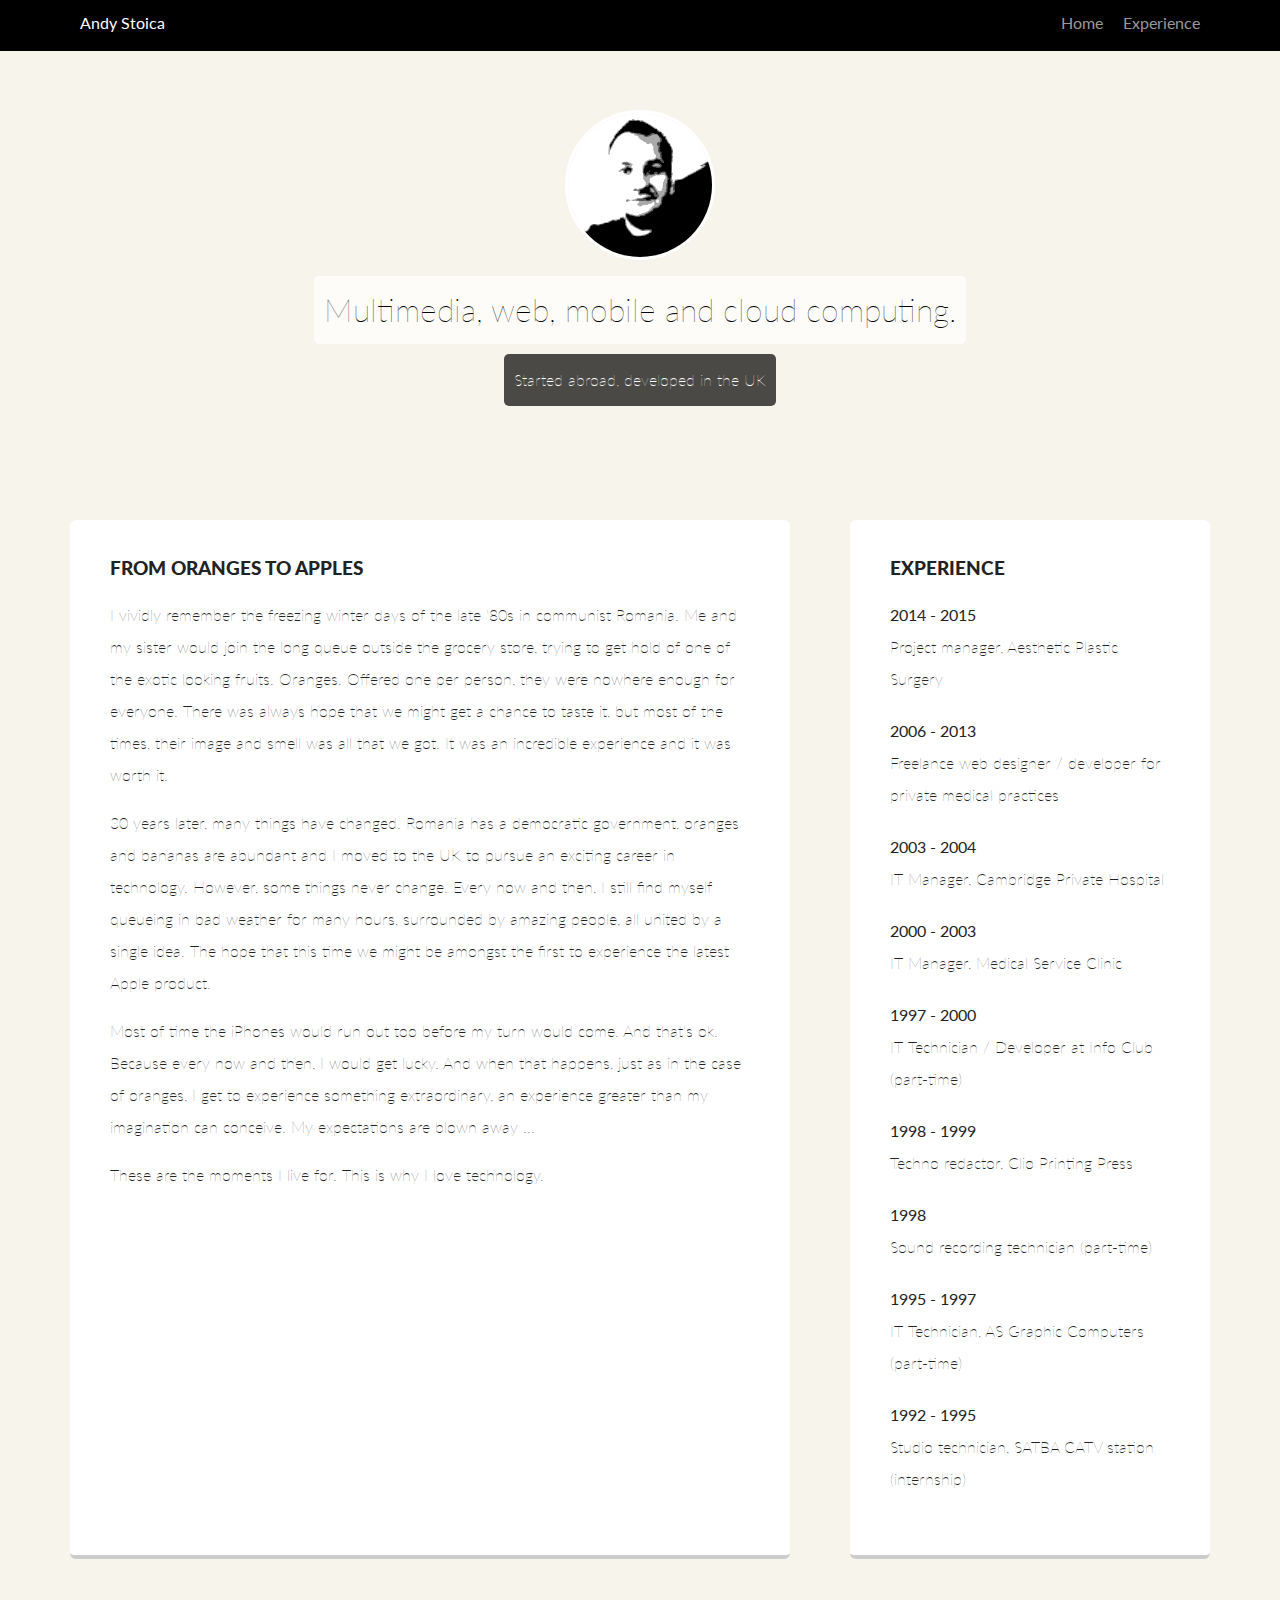
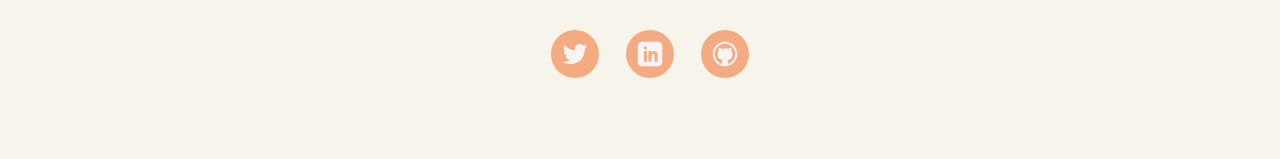
==== experience.html @ 32c2680a "Ignore unwanted files" ====
<!doctype html>
<html lang="en">

  <head>
    <meta charset="utf-8">
    <title>Andy Stoica's Experience</title>
    <meta name="viewport" content="width=device-width, initial-scale=1.0">
    <link rel="stylesheet" href="styles.css">
    <link href='https://fonts.googleapis.com/css?family=Lato:400,300,700,300italic,900' rel='stylesheet' type='text/css'>
  </head>

  <body>

    <nav class="main-nav">
        <ul class="nav">
          <li class="name">Andy Stoica</li>
          <li><a href="index.html">Home</a></li>
          <li><a href="experience.html">Experience</a></li>
        </ul>
    </nav>

    <header class="experience">
      <img src="images/profile.png" alt="Photo of Andy Stoica" class="profile-image">
      <h1 class="tag name">Multimedia, web, mobile and cloud computing.</h1>
      <p class="tag location">Started abroad, developed in the UK</p>
    </header>

    <main class="flex">
      <div class="card">
        <h2>From Oranges to Apples</h2>
        <p>I vividly remember the freezing winter days of the late '80s in communist Romania. Me and my sister would join the long queue outside the grocery store, trying to get hold of one of the exotic looking fruits. Oranges. Offered one per person, they were nowhere enough for everyone. There was always hope that we might get a chance to taste it, but most of the times, their image and smell was all that we got. It was an incredible experience and it was worth it.</p>

        <p>30 years later, many things have changed. Romania has a democratic government, oranges and bananas are abundant and I moved to the UK to pursue an exciting career in technology. However, some things never change. Every now and then, I still find myself queueing in bad weather for many hours, surrounded by amazing people, all united by a single idea. The hope that this time we might be amongst the first to experience the latest Apple product.</p>

        <p>Most of time the iPhones would run out too before my turn would come. And that's ok. Because every now and then, I would get lucky. And when that happens, just as in the case of oranges, I get to experience something extraordinary, an experience greater than my imagination can conceive. My expectations are blown away ...</p>

        <p>These are the moments I live for. This is why I love technology.</p>
      </div>

      <div class="card">
        <h2>Experience</h2>
        <ul>
          <li><strong>2014 - 2015</strong><br>Project manager, Aesthetic Plastic Surgery</li>
          <li><strong>2006 - 2013</strong><br>Freelance web designer / developer for private medical practices</li>
          <li><strong>2003 - 2004</strong><br>IT Manager, Cambridge Private Hospital</li>
          <li><strong>2000 - 2003</strong><br>IT Manager, Medical Service Clinic</li>
          <li><strong>1997 - 2000</strong><br>IT Technician / Developer at Info Club (part-time)</li>
          <li><strong>1998 - 1999</strong><br>Techno redactor, Clio Printing Press</li>
          <li><strong>1998</strong><br>Sound recording technician (part-time)</li>
          <li><strong>1995 - 1997</strong><br>IT Technician, AS Graphic Computers (part-time)</li>
          <li><strong>1992 - 1995</strong><br>Studio technician, SATBA CATV station (internship)</li>
        </ul>
      </div>
    </main>

    <footer>
      <ul>
        <li><a href="https://twitter.com/andystoica" class="social twitter">Twitter</a></li>
        <li><a href="https://www.linkedin.com/in/andy-stoica-40b78678" class="social linkedin">LinkedIn</a></li>
        <li><a href="https://github.com/andystoica" class="social github">Github</a></li>
      </ul>
    </footer>

  </body>
</html>
---- styles.css ----
/**
 * Global Layout Set-up
 */

* {
  box-sizing: border-box;
}

body {
  margin: 0;
  padding: 0;
  text-align: center;
  font-family: 'Lato', sans-serif;
  color: #222;
  background: #F7F4EC;
}



/**
 * Typography Styles
 */

h1 {
  font-size: 2rem;
  font-weight: 100;
}

h2 {
  font-size: 1.2rem;
  font-weight: 900;
  text-transform: uppercase;
  margin-bottom: 20px;
}

p {
  font-weight: 100;
  line-height: 2;
}

ul {
  list-style: none;
  padding: 0;
}

li {
  font-weight: 100;
  line-height: 2;
  margin-bottom: 20px;
}



/**
 * Link Styles
 */

a {
  text-decoration: none;
  color: #999;
}

a:hover {
  color: #6633ff;
}



/**
 * Header Styles
 */

.main-nav {
  width: 100%;
  background: black;
  min-height: 30px;
  padding: 10px;
  position: fixed;
  text-align: center;
}

.nav {
  display: flex;
  justify-content: space-around;
  font-weight: 400;
  list-style-type: none;
  margin: 0 auto;
  padding: 0;
}

.nav .name {
    display: block;
    margin-right: auto;
    color: white;
}

.nav li {
  padding: 5px 10px 10px 10px;
  margin: 0;
  font-weight: normal;
  line-height: 1;
}

.nav a {
  transition: all .3s;
}

.nav a:hover {
  color: white
}

.home-page {
  background: url('images/london.jpg') no-repeat top center;
  background-size: cover;
}

.experience {
  background: url('images/oranges-apples.jpg') no-repeat top center;
  background-size: cover;
}

header {
  text-align: center;
  overflow: hidden;
  padding: 60px 20px 0 20px;
  line-height: 1.5;
}

header .profile-image {
  margin-top: 50px;
  width: 150px;
  height: 150px;
  border-radius: 50%;
  border: 3px solid white;
  transition: all .3s;
}
header .profile-image:hover {
  transform: scale(1.1);
}

.tag {
  background-color: rgba(255, 255, 255, 0.7);
  color: black;
  padding: 10px;
  border-radius: 5px;
  display: table;
  margin: 10px auto;
}

.location {
  background-color: rgba(0, 0, 0, 0.7);
  color: #fff;
}



/**
 * Content Blocks
 */

.card {
  margin: 30px;
  padding: 20px 40px 40px;
  max-width: 720px;
  text-align: left;
  background: #fff;
  border-bottom: 4px solid #ccc;
  border-radius: 6px;
  transition: all .5s;
}

.card:hover {
  border-color: #FF010C;
}

ul.skills {
  padding: 0;
  text-align: center;
}

.skills li {
  border-radius: 6px;
  display: inline-block;
  background: #F5854B;
  font-weight: normal;
  line-height: 1.2;
  color: white;
  padding: 5px 10px;
  margin: 3px;
}

.skills li:nth-child(odd) {
  background: #F7020C;
}



/**
 * Footer styles
 */

footer {
  width: 100%;
  min-height: 30px;
  padding: 20px 0 40px 20px;
}

footer .copyright {
  top: -8px;
  font-size: .75em;
}

footer ul {
  list-style-type: none;
  margin: 0;
  padding: 0;
}

footer ul li {
  display: inline-block;
}

a.social {
  display: inline-block;
  text-indent: -9999px;
  margin: 0 10px;
  width: 50px;
  height: 50px;
  background-size: 50px 50px;
  opacity: .65;
  transition: all .3s;
}

a.facebook {
  background-image: url(images/twitter.svg);
}

a.twitter {
  background-image: url(images/twitter.svg);
}

a.linkedin {
  background-image: url(images/linkedin.svg);
}

a.github {
  background-image: url(images/github.svg);
}

a.social:hover {
  opacity: 1;
}

.clearfix {
  clear: both;
}



/**
 * Styles for larger screens
 */

@media screen and (min-width: 720px) {

  .flex {
      display: -ms-flexbox;      /* TWEENER - IE 10 */
      display: flex;
      max-width: 1200px;
      -ms-flex-pack: distribute;
      justify-content: space-around;
      margin: 0 auto;
  }

  header {
    min-height: 470px;
  }

  .nav {
    max-width: 1200px;
    padding: 0 30px;
  }

  main {
    padding-top: 20px;
  }

  footer {
    font-size: 1.3em;
    max-width: 1200px;
    margin: 20px auto;
  }

}
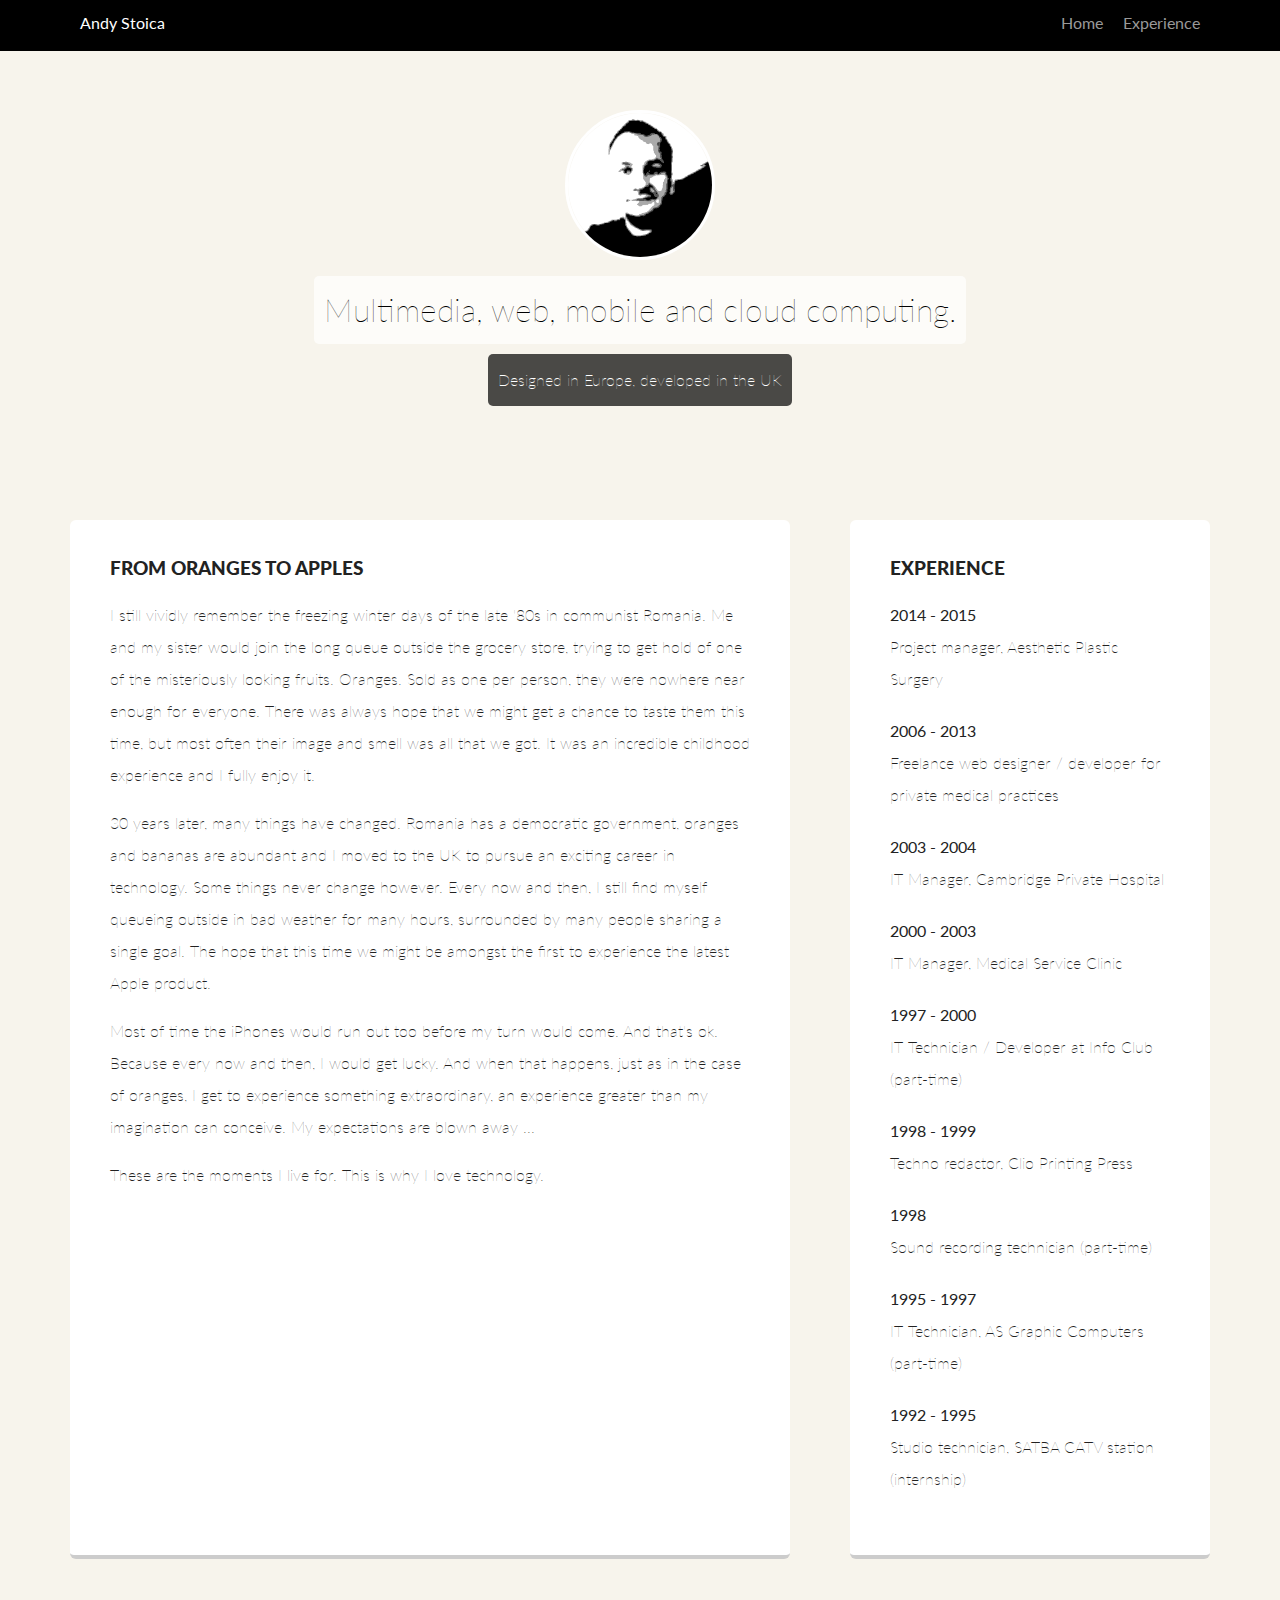
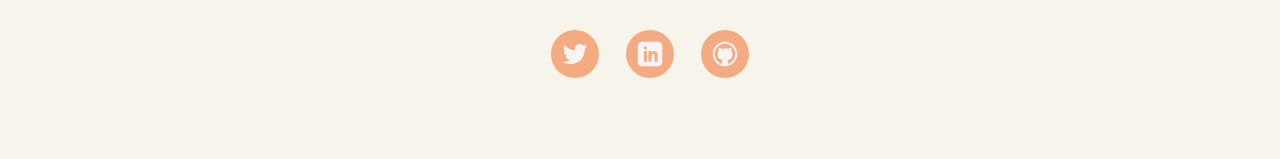
==== commit 86aa4979: "Text corrections" ====
--- a/experience.html
+++ b/experience.html
@@ -22,15 +22,15 @@
     <header class="experience">
       <img src="images/profile.png" alt="Photo of Andy Stoica" class="profile-image">
       <h1 class="tag name">Multimedia, web, mobile and cloud computing.</h1>
-      <p class="tag location">Started abroad, developed in the UK</p>
+      <p class="tag location">Designed in Europe, developed in the UK</p>
     </header>
 
     <main class="flex">
       <div class="card">
         <h2>From Oranges to Apples</h2>
-        <p>I vividly remember the freezing winter days of the late '80s in communist Romania. Me and my sister would join the long queue outside the grocery store, trying to get hold of one of the exotic looking fruits. Oranges. Offered one per person, they were nowhere enough for everyone. There was always hope that we might get a chance to taste it, but most of the times, their image and smell was all that we got. It was an incredible experience and it was worth it.</p>
+        <p>I still vividly remember the freezing winter days of the late '80s in communist Romania. Me and my sister would join the long queue outside the grocery store, trying to get hold of one of the misteriously looking fruits. Oranges. Sold as one per person, they were nowhere near enough for everyone. There was always hope that we might get a chance to taste them this time, but most often their image and smell was all that we got. It was an incredible childhood experience and I fully enjoy it.</p>
 
-        <p>30 years later, many things have changed. Romania has a democratic government, oranges and bananas are abundant and I moved to the UK to pursue an exciting career in technology. However, some things never change. Every now and then, I still find myself queueing in bad weather for many hours, surrounded by amazing people, all united by a single idea. The hope that this time we might be amongst the first to experience the latest Apple product.</p>
+        <p>30 years later, many things have changed. Romania has a democratic government, oranges and bananas are abundant and I moved to the UK to pursue an exciting career in technology. Some things never change however. Every now and then, I still find myself queueing outside in bad weather for many hours, surrounded by many people sharing a single goal. The hope that this time we might be amongst the first to experience the latest Apple product.</p>
 
         <p>Most of time the iPhones would run out too before my turn would come. And that's ok. Because every now and then, I would get lucky. And when that happens, just as in the case of oranges, I get to experience something extraordinary, an experience greater than my imagination can conceive. My expectations are blown away ...</p>
 
